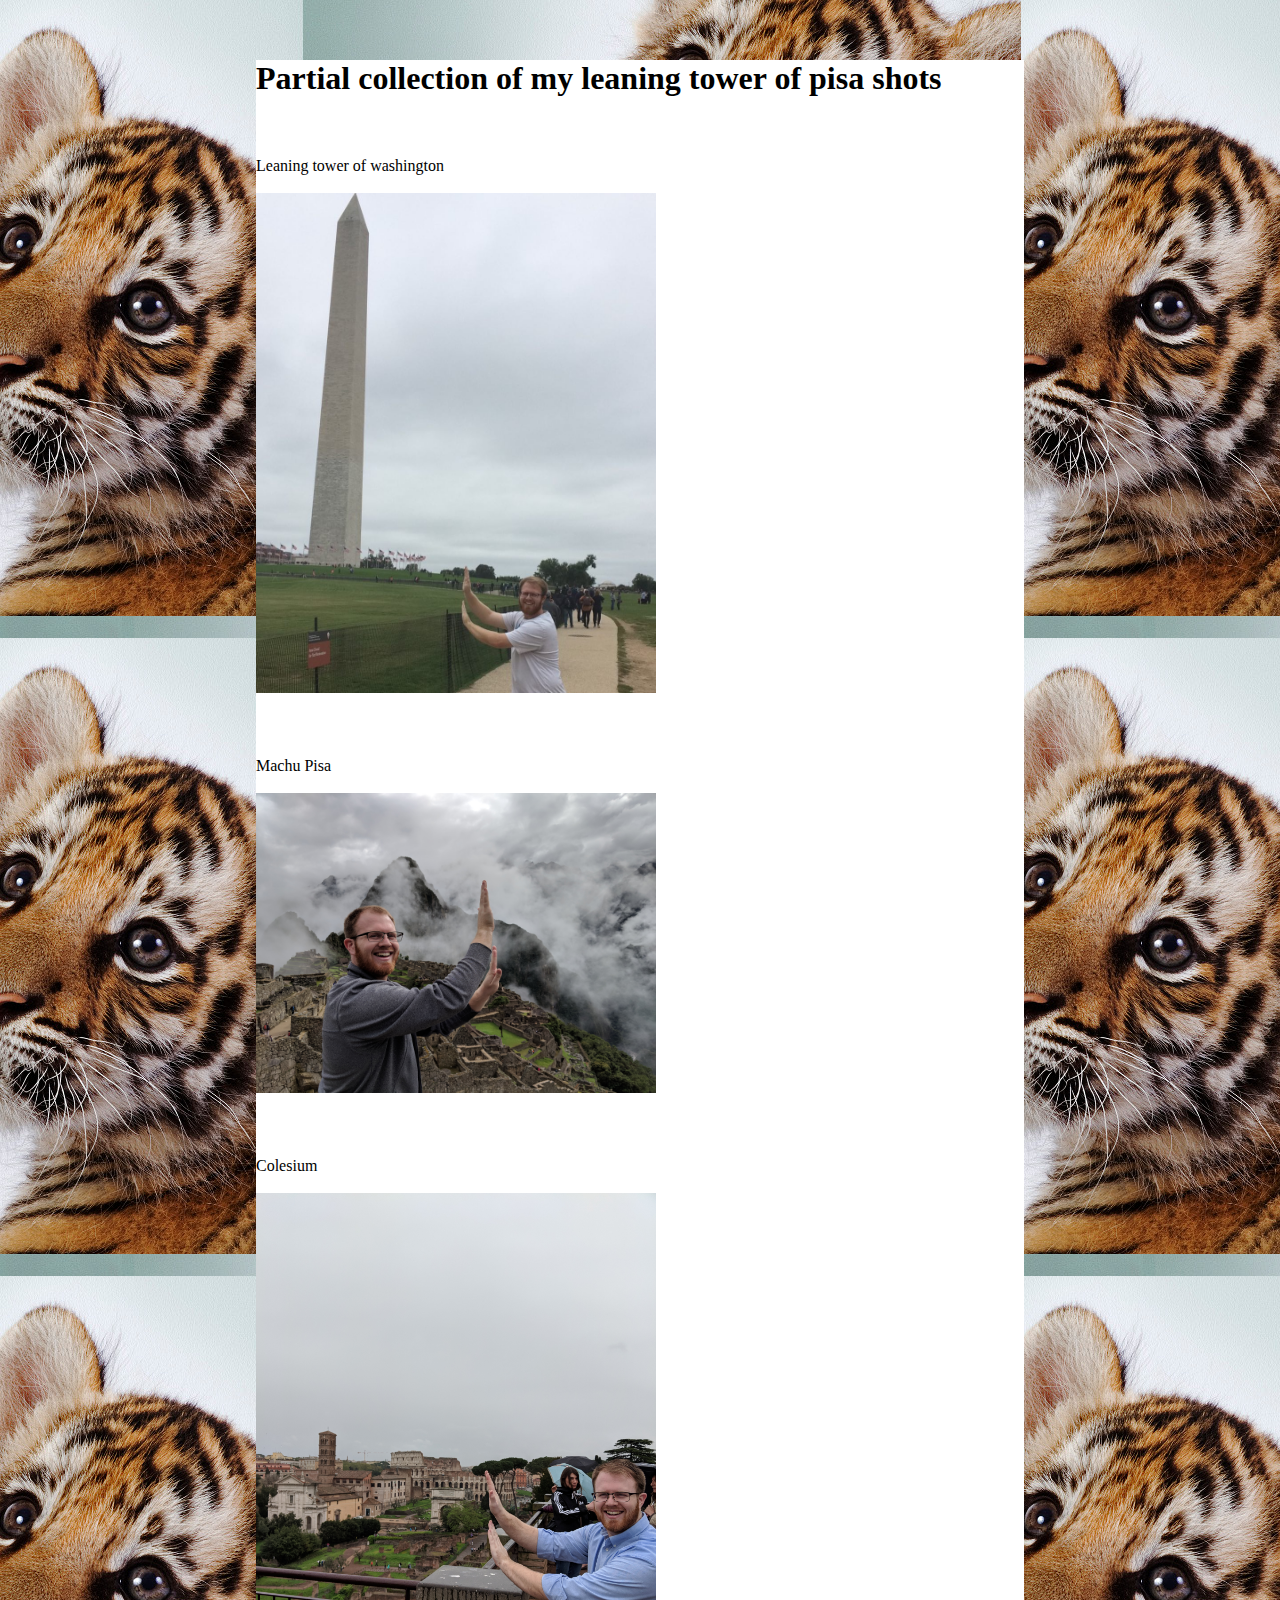
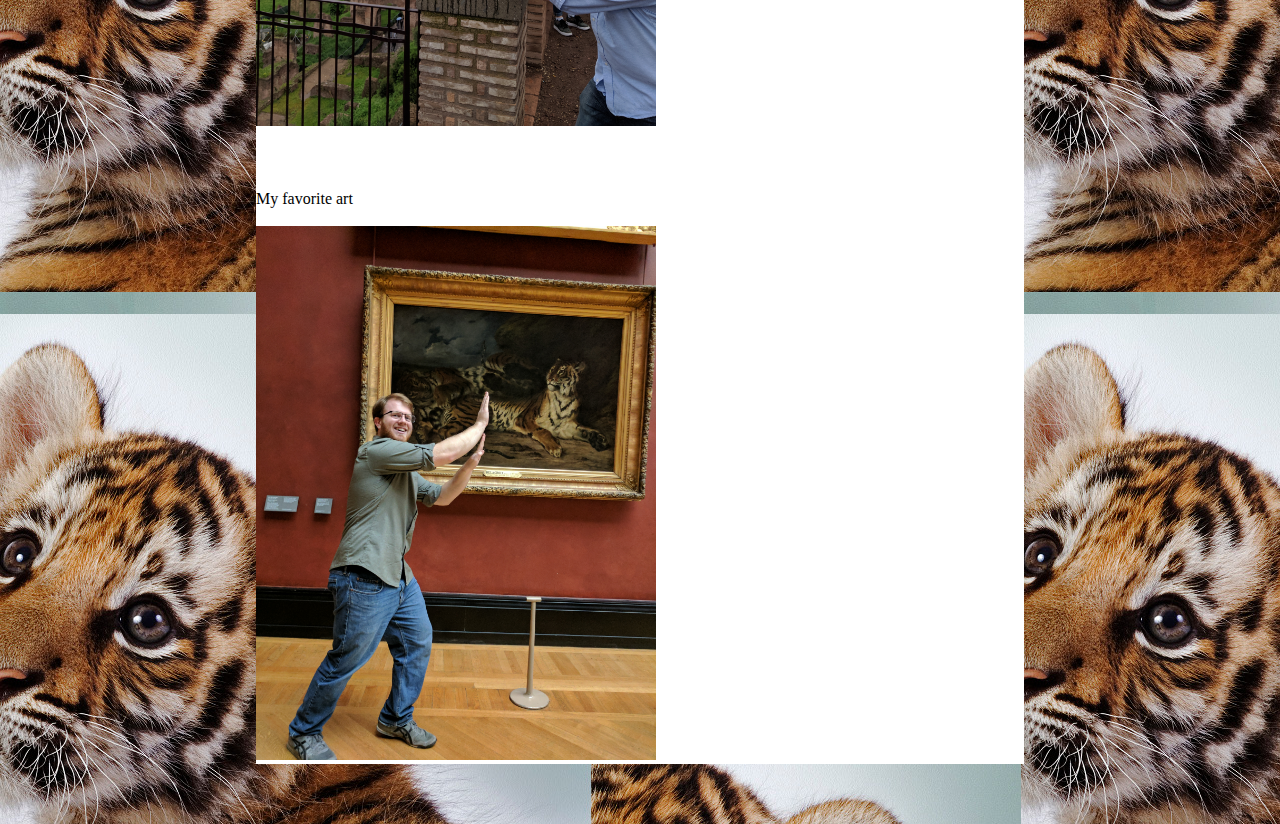
==== tigertuesdays/tigertuesdays/pisa.html @ b0a090df "Add tiger lemonade, machu pichu, and pisa pics" ====
<!DOCTYPE html>
<html>
	<head>
		<link rel="stylesheet" type="text/css" href="stripes.css" >
		<title>I very good at photo</title>
		<script src="https://maxcdn.bootstrapcdn.com/bootstrap/3.3.4/css/bootstrap.min.css"></script>
		<script>
	  		(function(i,s,o,g,r,a,m){i['GoogleAnalyticsObject']=r;i[r]=i[r]||function(){
	    			(i[r].q=i[r].q||[]).push(arguments)},i[r].l=1*new Date();a=s.createElement(o),
	      			m=s.getElementsByTagName(o)[0];a.async=1;a.src=g;m.parentNode.insertBefore(a,m)
	        	})(window,document,'script','//www.google-analytics.com/analytics.js','ga');
		  	ga('create', 'UA-58625549-1', 'auto');
		    	ga('send', 'pageview');
		</script>
	</head>
	<body>
		<div class="container">
			<div class="row buffer">
				<div class="col-md-12">
					<h1>Partial collection of my leaning tower of pisa shots</h1>
				</div>
			</div>
			<div class="row buffer">
				<div class="col-md-12">
					<span>Leaning tower of washington</span></br></br>
					<img src="images/pisa/leaningTowerWashington.jpg" alt="big ol dick" class="tigerpicture">
				</div>
			</div>
			<div class="row buffer">
				<div class="col-md-12">
					<span>Machu Pisa</span></br></br>
					<img src="images/pisa/machupisa.jpg" alt="wow" class="tigerpicture">
				</div>
			</div>	
			<div class="row buffer">
				<div class="col-md-12">
					<span>Colesium</span></br></br>
					<img src="images/pisa/rome.jpg" alt="Romo" class="tigerpicture">
				</div>
			</div>				
			<div class="row buffer">
				<div class="col-md-12">
					<span>My favorite art</span></br></br>
					<img src="images/pisa/tigerart.jpg" alt="I am le fancy" class="tigerpicture">
				</div>
			</div>
		</div>
	</body>
</html>
---- tigertuesdays/tigertuesdays/stripes.css ----
html {
	background-image: url("images/tigerbackground.jpg");
	cursor: url("images/outline.jpg"),url("images/outline.jpg"),auto;
}

body {
	margin-left: 20%;
	margin-right: 20%;
	background-color: #FFFFFF;
}

.buffer {
	margin-top: 60px;
	margin-bottom: 60px;
}

.tigerpicture {
	width: 400px;
}
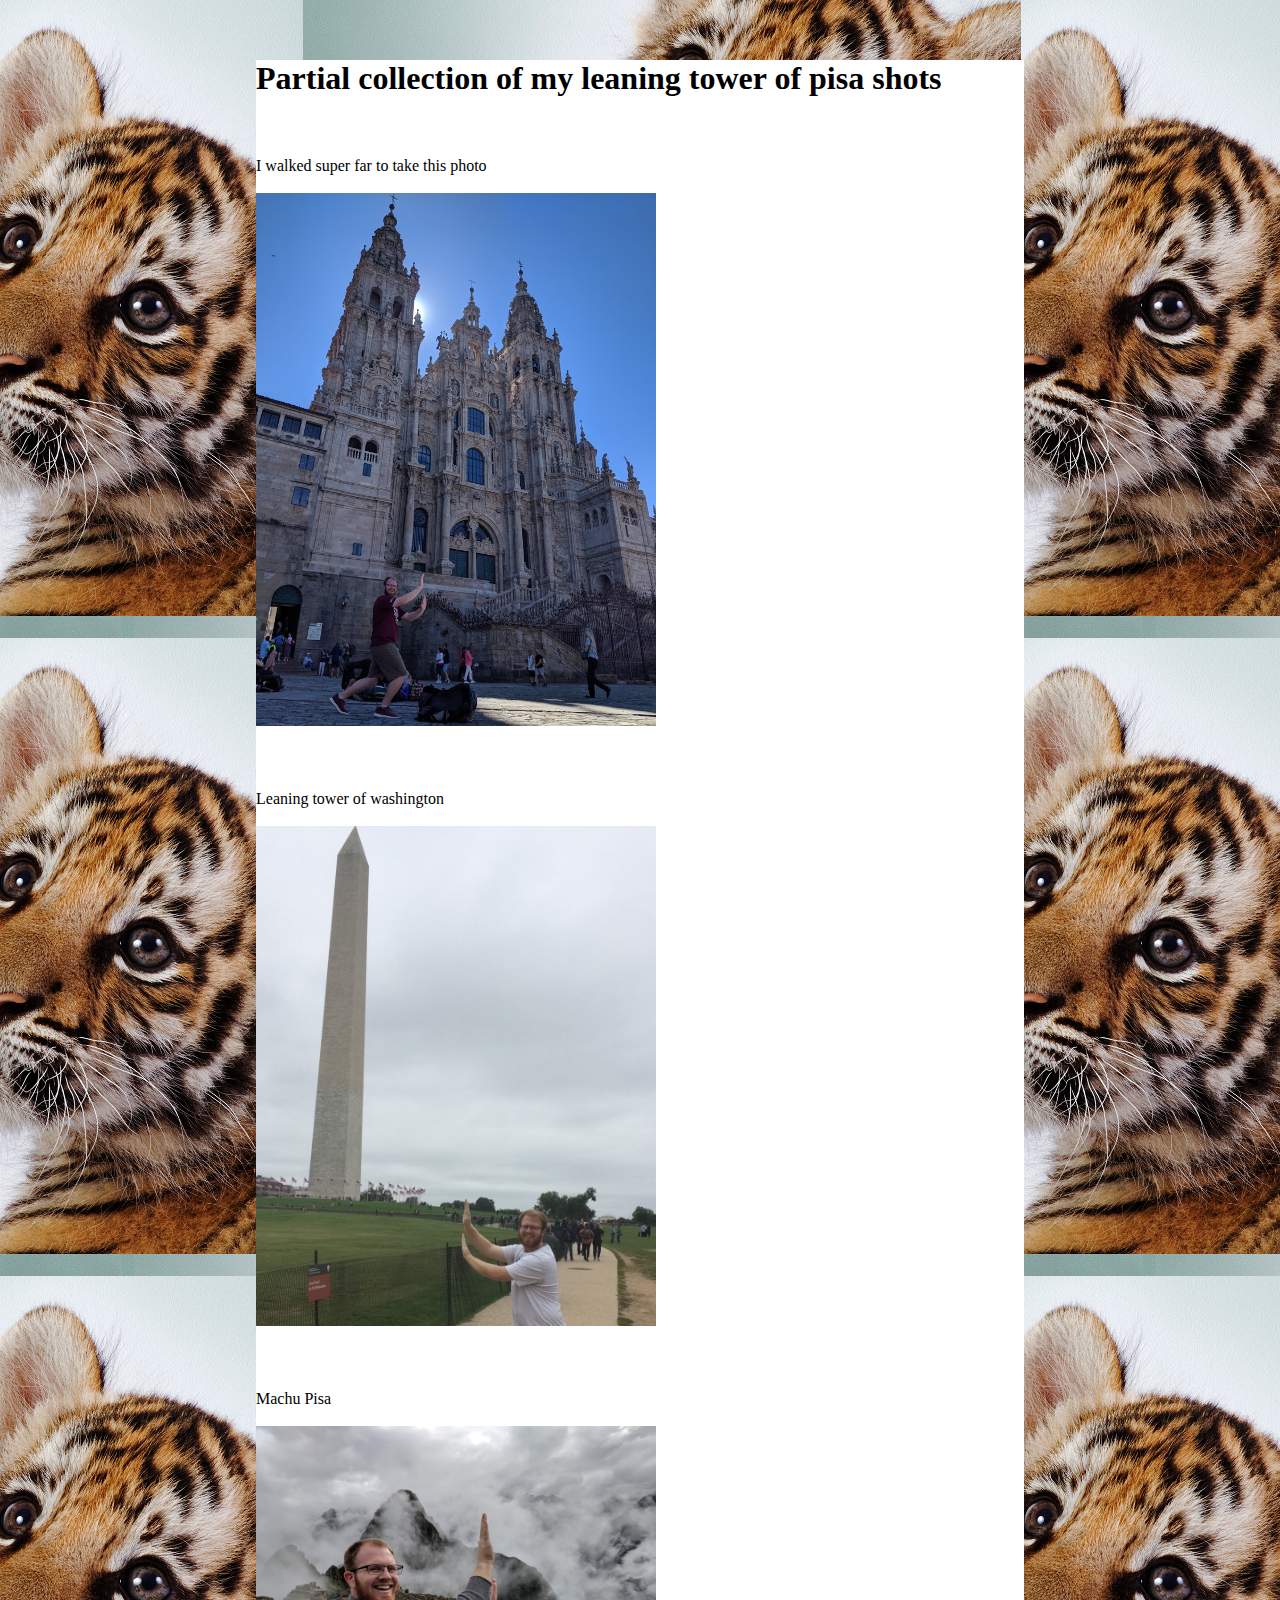
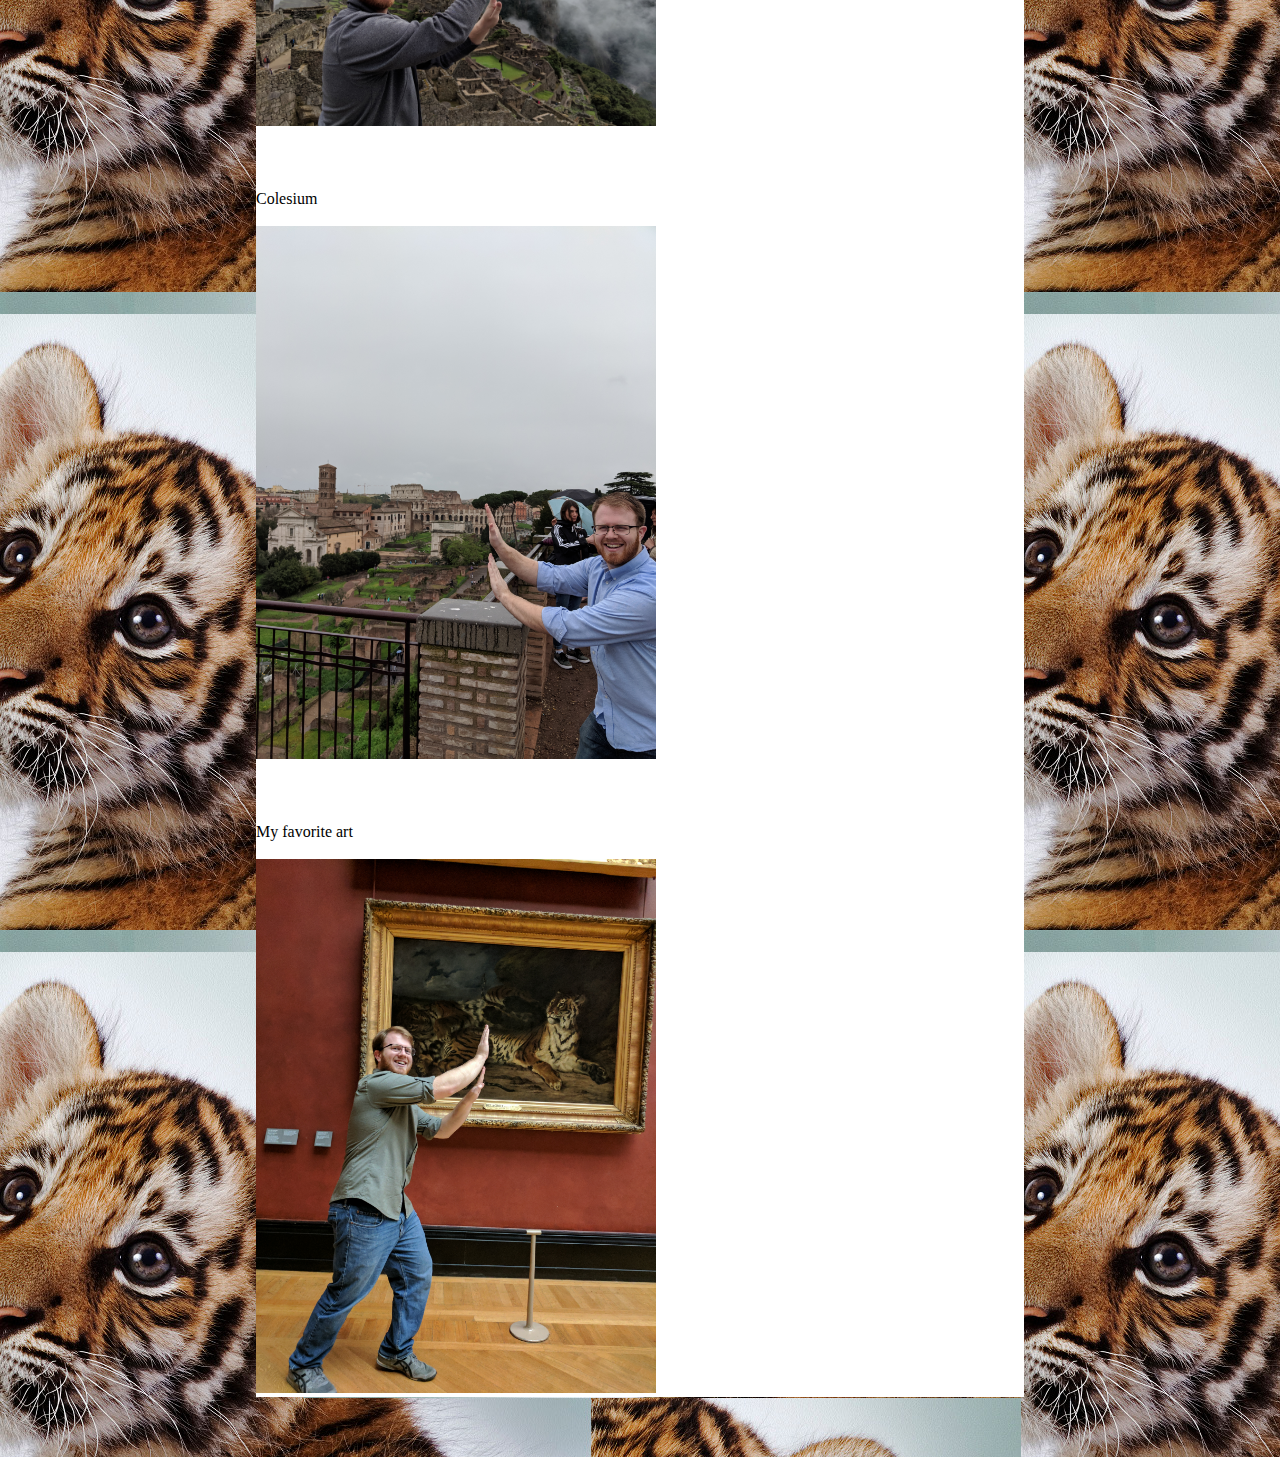
==== commit d9855d4b: "Changing file names to have .html appended" ====
--- a/tigertuesdays/tigertuesdays/pisa.html
+++ b/tigertuesdays/tigertuesdays/pisa.html
@@ -18,6 +18,12 @@
 			<div class="row buffer">
 				<div class="col-md-12">
 					<h1>Partial collection of my leaning tower of pisa shots</h1>
+				</div>
+			</div>
+			<div class="row buffer">
+				<div class="col-md-12">
+					<span>I walked super far to take this photo</span></br></br>
+					<img src="images/pisa/santiago.jpg" alt="santiagooooo" class="tigerpicture">
 				</div>
 			</div>
 			<div class="row buffer">
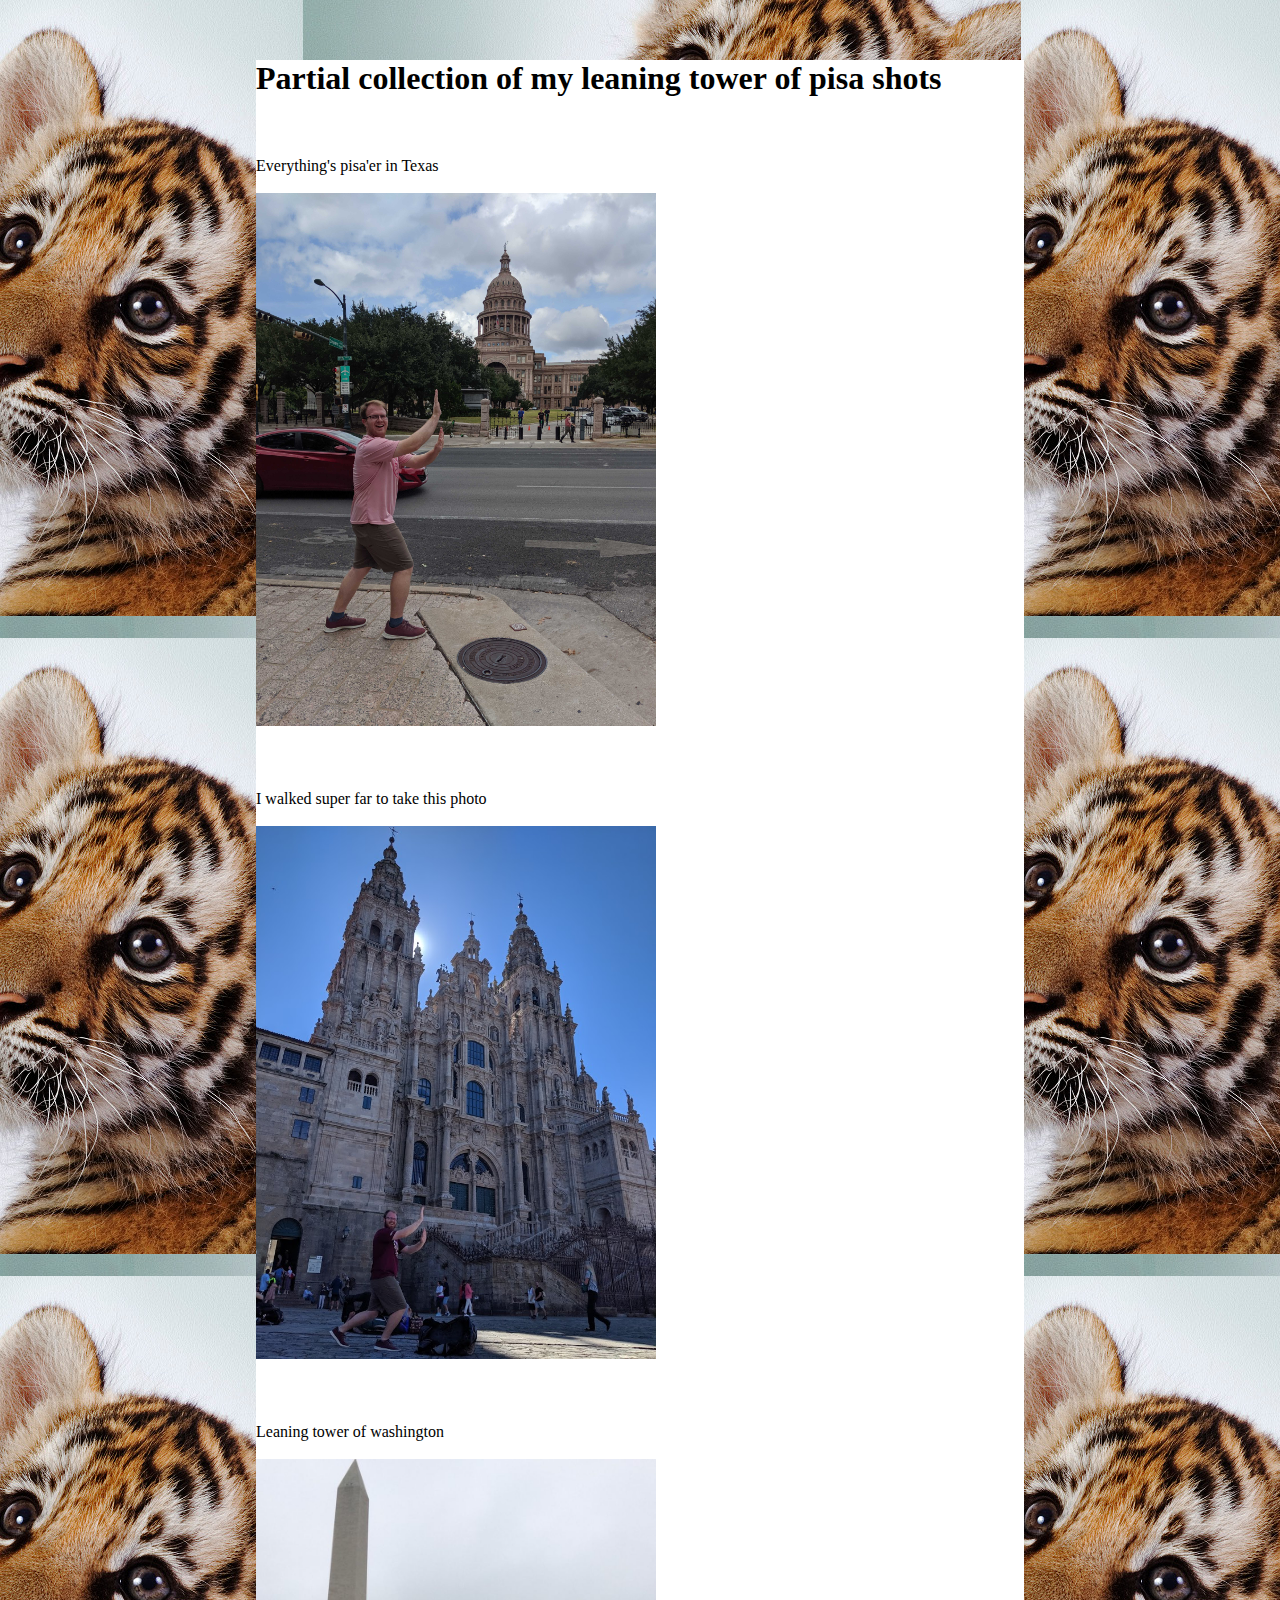
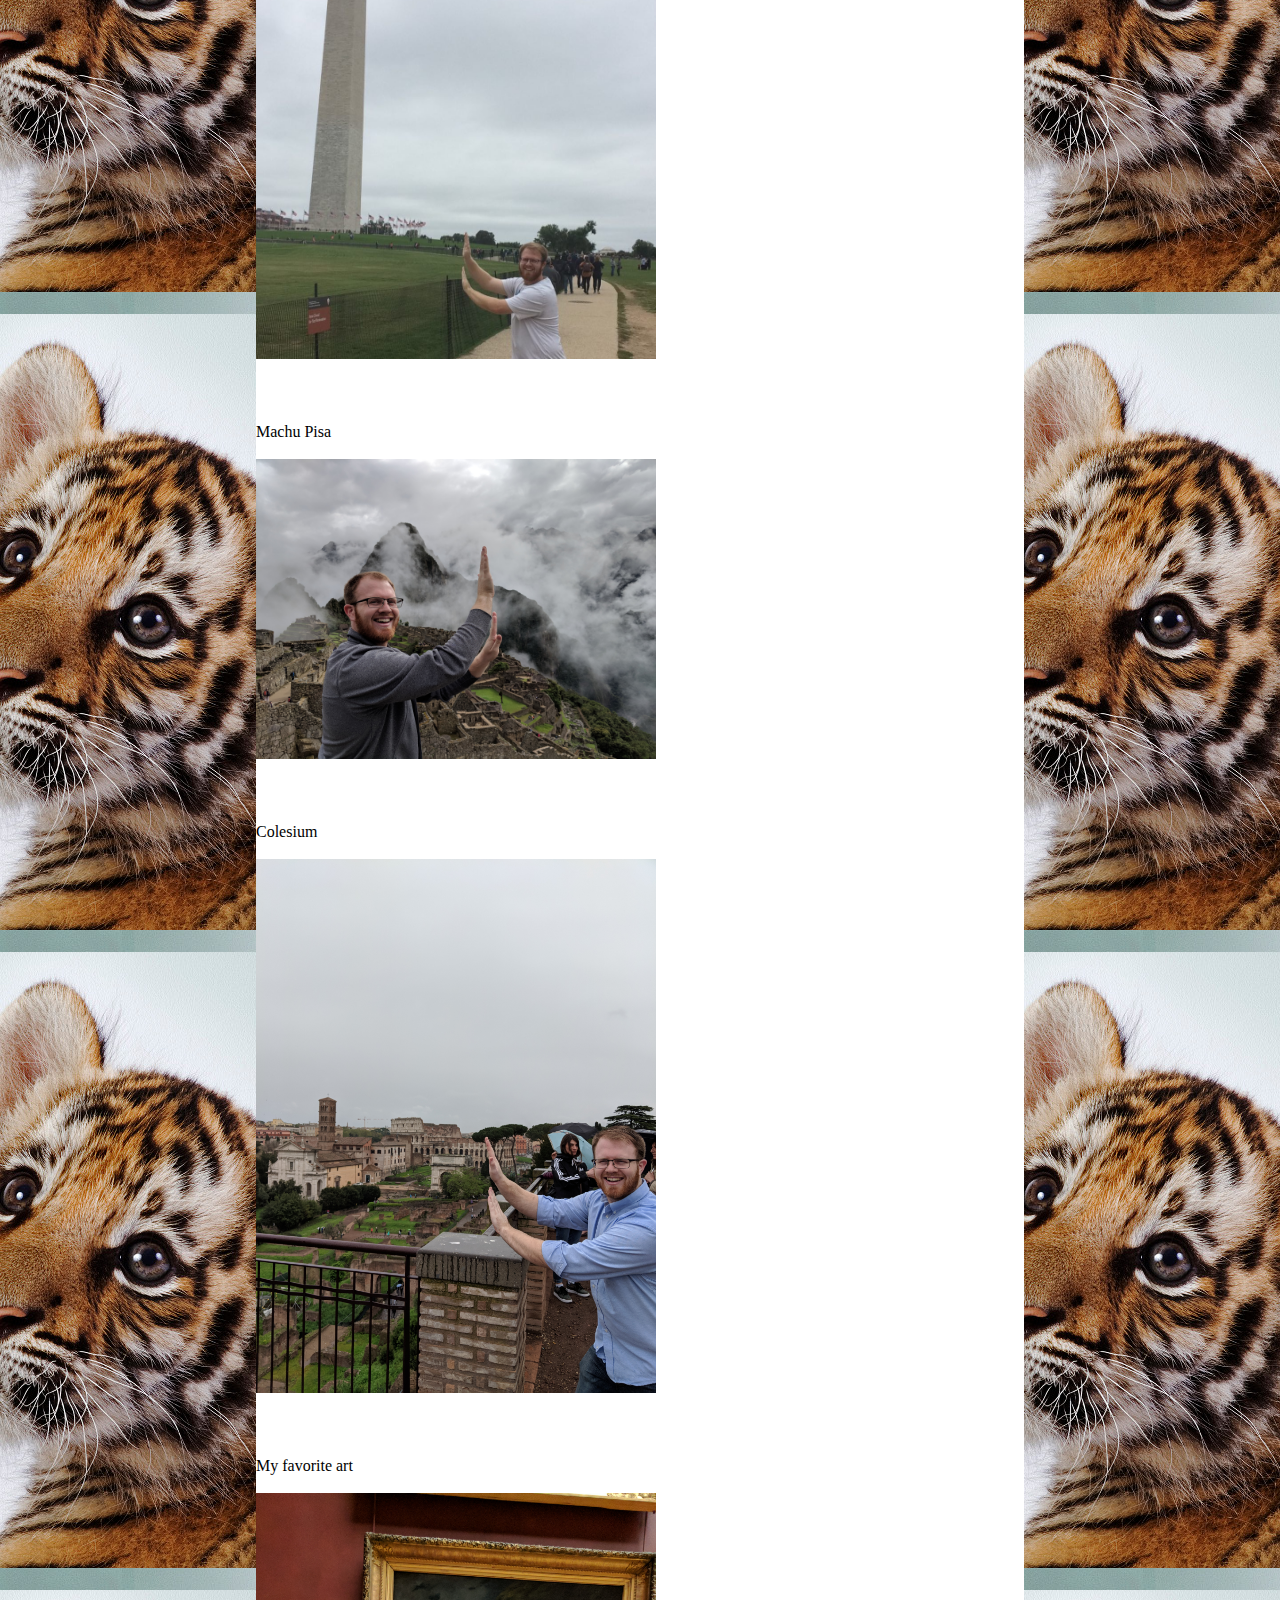
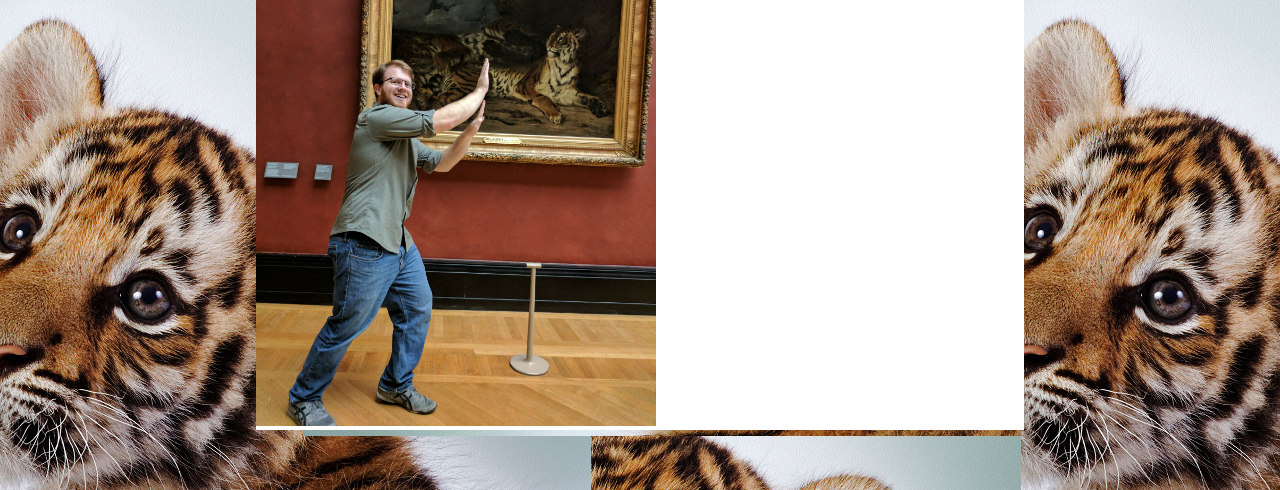
==== commit fb952160: "Update web pages to include new photos of austin" ====
--- a/tigertuesdays/tigertuesdays/pisa.html
+++ b/tigertuesdays/tigertuesdays/pisa.html
@@ -18,6 +18,12 @@
 			<div class="row buffer">
 				<div class="col-md-12">
 					<h1>Partial collection of my leaning tower of pisa shots</h1>
+				</div>
+			</div>
+			<div class="row buffer">
+				<div class="col-md-12">
+					<span>Everything's pisa'er in Texas</span></br></br>
+					<img src="images/pisa/pisa_austin.jpg" alt="TEXAS" class="tigerpicture">
 				</div>
 			</div>
 			<div class="row buffer">
